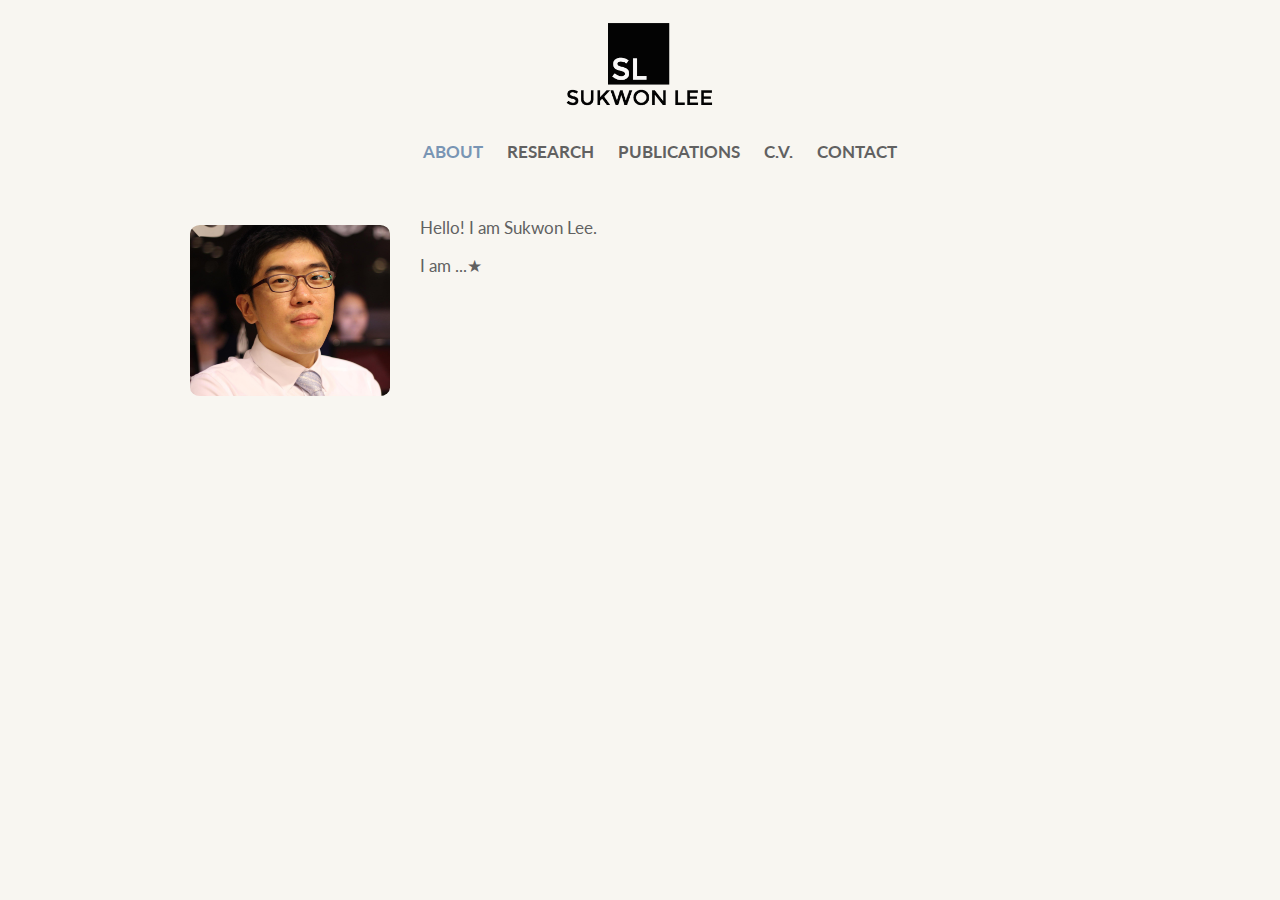
==== index.html @ 39a6b977 "Start to create my homepage" ====
<!DOCTYPE html>
<html lang="en">
<head>
	<title>Sukwon Lee</title>
	<meta charset="utf-8">
	<meta name="author" content="Sukwon Lee">
	<meta name="keywords" content="Sukwon Lee, Sukwon, Purdue, Industrial Engineering, Human Factors, Visualization, Visualization Literacy">
	<!-- <meta name="description" content=""> -->
	<meta name="viewport" content="width=device-width; initial-scale=1; maximum-scale=1">
	<link type="text/css" rel="stylesheet" href="css/styles.css" />
	<!--[if IE]> <script src="http://html5shiv.googlecode.com/svn/trunk/html5.js"></script><![endif]-->
	<link href='http://fonts.googleapis.com/css?family=Lato:300' rel='stylesheet' type='text/css'>
</head>

<body>
	<header>
		<a href="./index.html" id="logo"><img src="img/sukwon_logo.png" /></a>
		<nav>
			
			<a href="#" id="menu-icon" ></a>
			<ul>
				<li class="nav-item"><a href="./index.html" class="current nav-link">ABOUT</a></li>
				<li class="nav-item"><a href="./research.html" class="nav-link">RESEARCH</a></li>
				<li class="nav-item"><a href="./publications.html" class="nav-link">PUBLICATIONS</a></li>
				<li class="nav-item"><a href="./cv.html" class="nav-link">C.V.</a></li>
				<li class="nav-item"><a href="./contact.html" class="nav-link">CONTACT</a></li>
			</ul>
		</nav>
	</header>

	<section id="wrapper">
		<div class="left-section"><img id="photo" src="img/sukwon_1.jpg" /></div>
		<div class="right-section" id="about">
			<p>Hello! I am Sukwon Lee.</p>
			<p>I am ...&#x2605;</p>
		</div>

	</section>

</body>
</html>
---- css/styles.css ----
/*RESET*/
/*html, body, div, span, applet, object, iframe, h1, h2, h3, h4, h5, h6, p, blockquote, pre, a, abbr, acronym, address, big, cite, code, del, dfn, em, font, img, ins, kbd, q, s, samp, small, strike, strong, sub, sup, tt, var, b, u, i, center, dl, dt, dd, ol, ul, li, fieldset, form, label, legend, table, caption, tbody, tfoot, thead, tr, th, td {margin:0; padding:0; border:0; outline:0; font-size:100%; vertical-align:baseline; background:transparent;} body {line-height: 1;}ol, ul{list-style:none;} blockquote, q{quotes:none;} blockquote:before, blockquote:after, q:before, q:after{content:'';content:none;} :focus{outline:0;} ins{text-decoration:none;} del{text-decoration:line-through;} table{border-collapse:collapse; border-spacing:0;}*/

/*MAIN*/

body { 
	font-size: 1.05em;
	line-height: 1.25em;
	/*font-family: 'Open Sans', sans-serif;*/
	/*font-family: 'Questrial', sans-serif;*/
	font-family: 'Lato', sans-serif;
	background: #f8f6f1;
	color: #616161;
}

.nav-link {
	color: #616161;
	text-decoration: none;
}

a:hover {
	color: #7995b4;
}

.nav-item {
	display: inline-block;
	padding: 10px;
	font-weight: bold;
}

img {
	width: 100%;
}

header {
	background: #f8f6f1;
	width: 100%;
	height: 180px;
	position: fixed;
	top: 0;
	left: 0;
	z-index: 100;
}

#logo{
	margin-right: auto;
	margin-left: auto;
	max-width: 900px;
	margin-top: 20px;
	width: 150px;
	height: auto;
	display: block;
}

nav {
	margin-right: auto;
	margin-left: auto;
	margin-top: 10px;
	max-width: 900px;
	display:block;
	text-align:center;
}

#menu-icon {
	margin-right: auto;
	margin-left: auto;
	display: hidden;
	width: 40px;
	height: 40px;
	background: url(../img/menu_icon.png) center;
	background-size: 40px 40px;
}

a:hover#menu-icon {
	background-color: #7995b4;
}

ul {
	list-style: none;
}

.current {
	color: #7995b4;
}

#wrapper {
	margin: 180px auto 40px;
	max-width: 900px;
	position: relative;
	padding: 20px
}

.left-section {
	margin-top: 25px;
	width: 230px;
	float: left;
}

#photo {
	width: 200px;
	height: auto;
	border-radius: 5%;
}

.title {
	color: #7995b4;
	font-weight: bold;
	text-decoration: none;
}

.link {
	color: #7995b4;
	/*font-weight: bold;*/
	text-decoration: none;
}

#mail {
	margin-right: auto;
	margin-left: auto;
	width: 30px;
	height: auto;
	margin-top: -5px;
	display: block;
}


/*MEDIA QUERY*/
@media only screen and (max-width : 640px) {

	header {
		position: absolute;
	}

	#menu-icon {
		display:inline-block;
	}

	nav ul, nav:active ul { 
		display: none;
		position: absolute;
		padding: 20px;
		background: #fff;
		border: 5px solid #444;
		right: 20px;
		top: 60px;
		width: 50%;
		border-radius: 4px 0 4px 4px;
	}

	nav li {
		text-align: center;
		width: 100%;
		padding: 10px 0;
		margin: 0;
	}

	nav:hover ul {
		display: block;
	}

	.left-section {
		margin-right: auto;
		margin-left: auto;
		margin-top: 25px;
		width: 200px;
		float: none;
		display: block;
	}
}
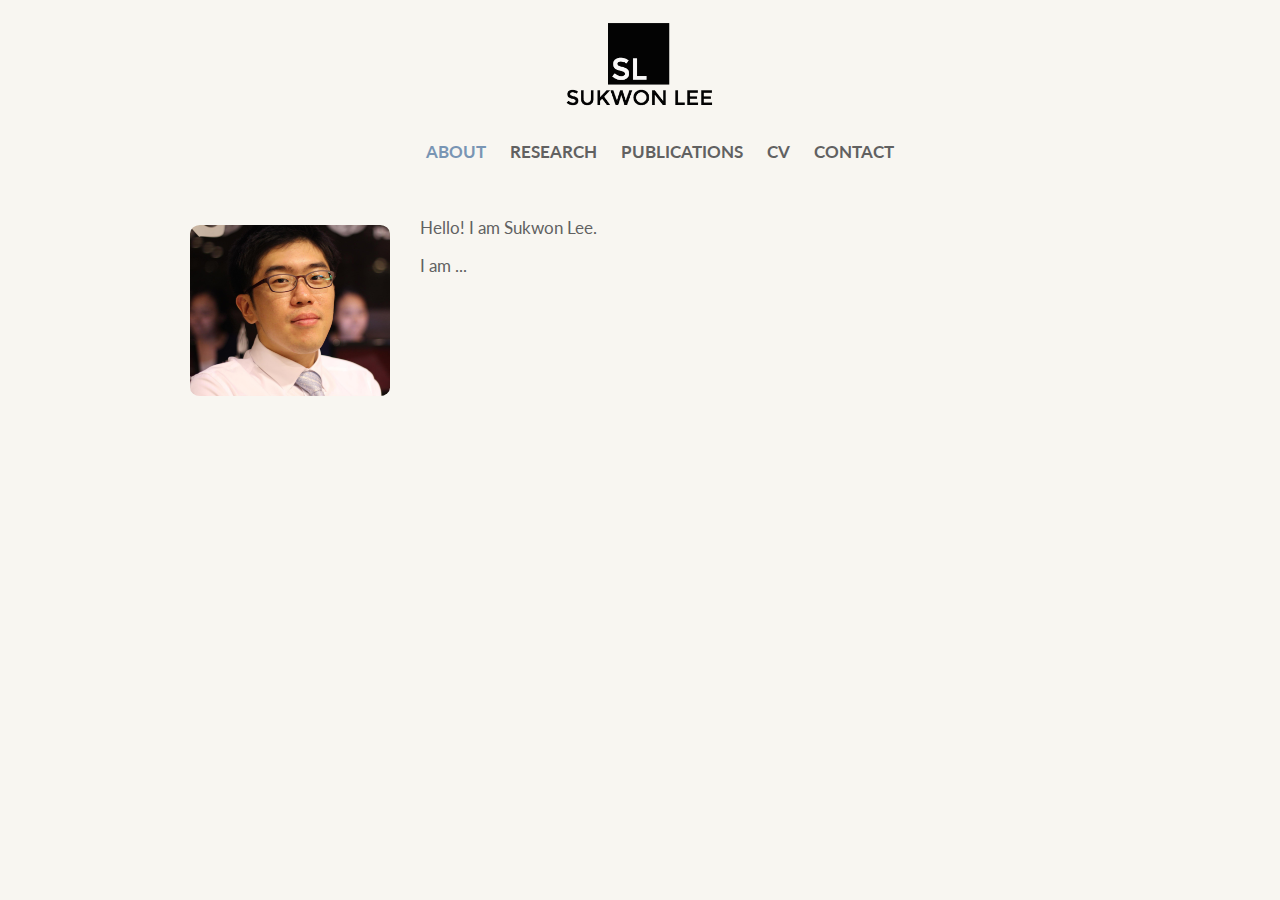
==== commit ecd0b64b: "Edit Publications and CV pages" ====
--- a/index.html
+++ b/index.html
@@ -22,7 +22,7 @@
 				<li class="nav-item"><a href="./index.html" class="current nav-link">ABOUT</a></li>
 				<li class="nav-item"><a href="./research.html" class="nav-link">RESEARCH</a></li>
 				<li class="nav-item"><a href="./publications.html" class="nav-link">PUBLICATIONS</a></li>
-				<li class="nav-item"><a href="./cv.html" class="nav-link">C.V.</a></li>
+				<li class="nav-item"><a href="./cv.html" class="nav-link">CV</a></li>
 				<li class="nav-item"><a href="./contact.html" class="nav-link">CONTACT</a></li>
 			</ul>
 		</nav>
@@ -32,7 +32,7 @@
 		<div class="left-section"><img id="photo" src="img/sukwon_1.jpg" /></div>
 		<div class="right-section" id="about">
 			<p>Hello! I am Sukwon Lee.</p>
-			<p>I am ...&#x2605;</p>
+			<p>I am ...</p>
 		</div>
 
 	</section>
--- a/css/styles.css
+++ b/css/styles.css
@@ -1,13 +1,8 @@
-/*RESET*/
-/*html, body, div, span, applet, object, iframe, h1, h2, h3, h4, h5, h6, p, blockquote, pre, a, abbr, acronym, address, big, cite, code, del, dfn, em, font, img, ins, kbd, q, s, samp, small, strike, strong, sub, sup, tt, var, b, u, i, center, dl, dt, dd, ol, ul, li, fieldset, form, label, legend, table, caption, tbody, tfoot, thead, tr, th, td {margin:0; padding:0; border:0; outline:0; font-size:100%; vertical-align:baseline; background:transparent;} body {line-height: 1;}ol, ul{list-style:none;} blockquote, q{quotes:none;} blockquote:before, blockquote:after, q:before, q:after{content:'';content:none;} :focus{outline:0;} ins{text-decoration:none;} del{text-decoration:line-through;} table{border-collapse:collapse; border-spacing:0;}*/
-
 /*MAIN*/
 
 body { 
 	font-size: 1.05em;
 	line-height: 1.25em;
-	/*font-family: 'Open Sans', sans-serif;*/
-	/*font-family: 'Questrial', sans-serif;*/
 	font-family: 'Lato', sans-serif;
 	background: #f8f6f1;
 	color: #616161;
@@ -84,7 +79,7 @@
 }
 
 #wrapper {
-	margin: 180px auto 40px;
+	margin: 180px auto 70px;
 	max-width: 900px;
 	position: relative;
 	padding: 20px
@@ -102,6 +97,10 @@
 	border-radius: 5%;
 }
 
+h3 {
+	clear: both;
+}
+
 .title {
 	color: #7995b4;
 	font-weight: bold;
@@ -110,8 +109,26 @@
 
 .link {
 	color: #7995b4;
-	/*font-weight: bold;*/
+	font-weight: bold;
 	text-decoration: none;
+}
+
+.my-name {
+	font-weight: bold;
+	text-decoration: underline;
+}
+
+.cv-content {
+	width: 600px;
+	float: left;
+	clear: left;
+	display: block;
+	margin-left: 40px;
+}
+
+.cv-date {
+	margin-left: 600;
+	display: block;
 }
 
 #mail {
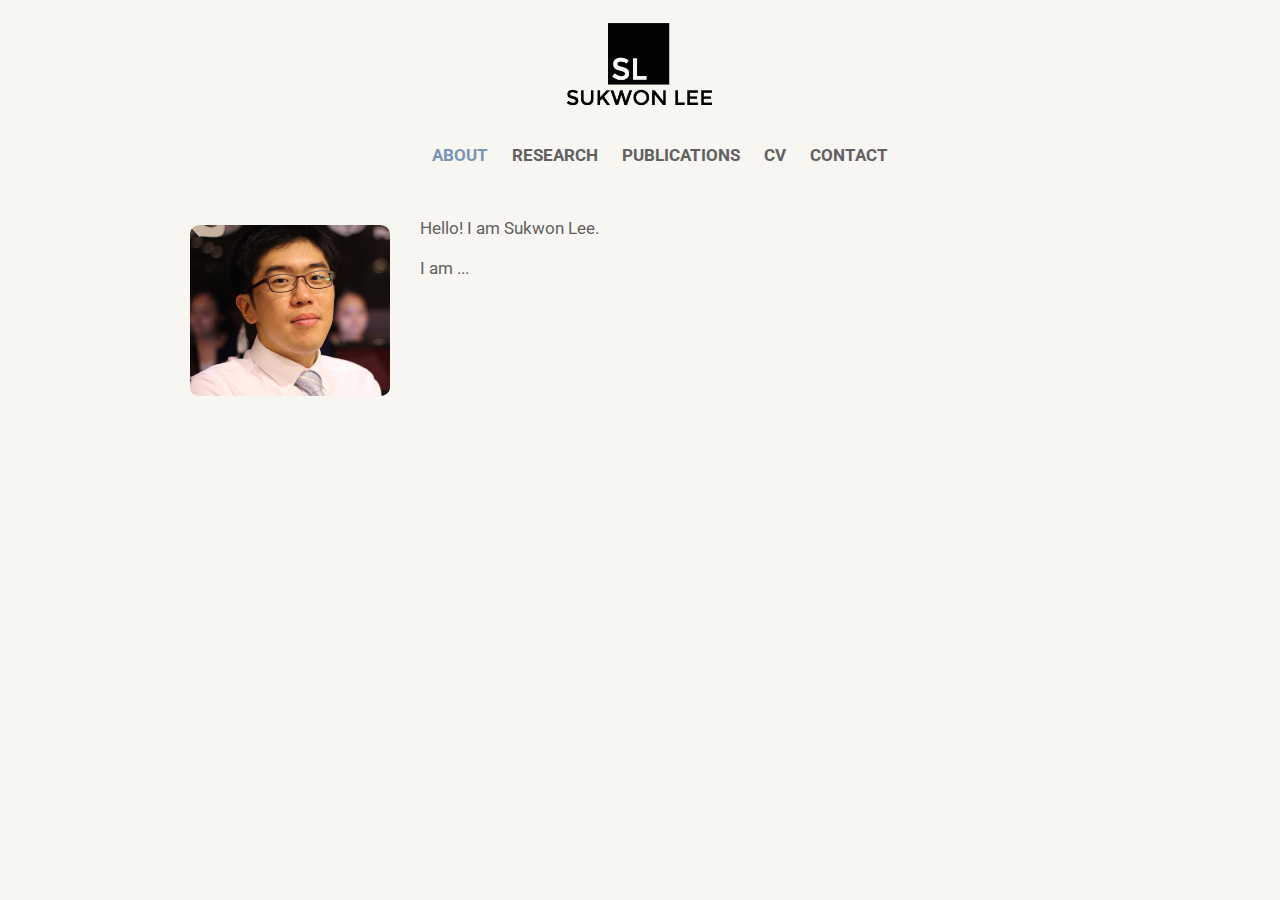
==== commit 916726b8: "Change font" ====
--- a/index.html
+++ b/index.html
@@ -2,6 +2,9 @@
 <html lang="en">
 <head>
 	<title>Sukwon Lee</title>
+	<!-- favicon -->
+	<link rel="shortcut icon" href="img/favicon.ico" type="image/x-icon">
+	<link rel="icon" href="img/favicon.ico" type="image/x-icon">
 	<meta charset="utf-8">
 	<meta name="author" content="Sukwon Lee">
 	<meta name="keywords" content="Sukwon Lee, Sukwon, Purdue, Industrial Engineering, Human Factors, Visualization, Visualization Literacy">
@@ -9,7 +12,18 @@
 	<meta name="viewport" content="width=device-width; initial-scale=1; maximum-scale=1">
 	<link type="text/css" rel="stylesheet" href="css/styles.css" />
 	<!--[if IE]> <script src="http://html5shiv.googlecode.com/svn/trunk/html5.js"></script><![endif]-->
-	<link href='http://fonts.googleapis.com/css?family=Lato:300' rel='stylesheet' type='text/css'>
+	<link href='http://fonts.googleapis.com/css?family=Roboto:300' rel='stylesheet' type='text/css'>
+	<!-- Google Analytics -->
+	<script>
+	  (function(i,s,o,g,r,a,m){i['GoogleAnalyticsObject']=r;i[r]=i[r]||function(){
+	  (i[r].q=i[r].q||[]).push(arguments)},i[r].l=1*new Date();a=s.createElement(o),
+	  m=s.getElementsByTagName(o)[0];a.async=1;a.src=g;m.parentNode.insertBefore(a,m)
+	  })(window,document,'script','//www.google-analytics.com/analytics.js','ga');
+
+	  ga('create', 'UA-63895957-1', 'auto');
+	  ga('send', 'pageview');
+
+	</script>
 </head>
 
 <body>
--- a/css/styles.css
+++ b/css/styles.css
@@ -2,8 +2,8 @@
 
 body { 
 	font-size: 1.05em;
-	line-height: 1.25em;
-	font-family: 'Lato', sans-serif;
+	line-height: 1.40em;
+	font-family: 'Roboto', sans-serif;
 	background: #f8f6f1;
 	color: #616161;
 }
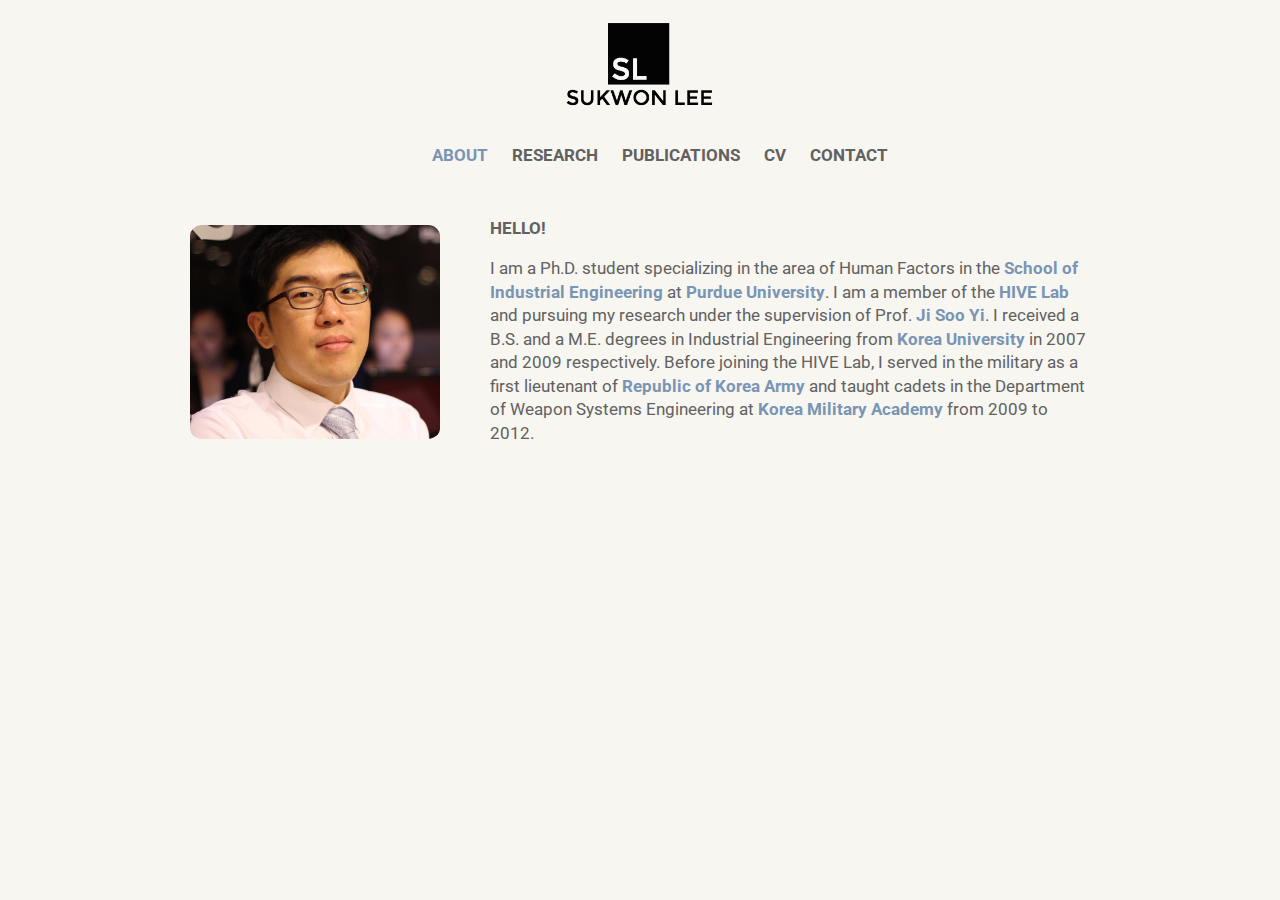
==== commit 6d564b74: "Update homepage" ====
--- a/index.html
+++ b/index.html
@@ -43,10 +43,18 @@
 	</header>
 
 	<section id="wrapper">
-		<div class="left-section"><img id="photo" src="img/sukwon_1.jpg" /></div>
+		<div class="left-section">
+			<img id="photo" src="img/sukwon_1.jpg" />
+		</div>
+
 		<div class="right-section" id="about">
-			<p>Hello! I am Sukwon Lee.</p>
-			<p>I am ...</p>
+			<p><strong>HELLO!</strong></p>
+			<p>
+				I am a Ph.D. student specializing in the area of Human Factors in the <a href="https://engineering.purdue.edu/IE" target="_blank" class="link">School of Industrial Engineering</a> at <a href="http://www.purdue.edu/" target="_blank" class="link">Purdue University</a>. I am a member of the <a href="https://engineering.purdue.edu/HIVELab/wiki/pmwiki.php/" target="_blank" class="link">HIVE Lab</a> and pursuing my research under the supervision of Prof. <a href="https://engineering.purdue.edu/HIVELab/wiki/pmwiki.php/JiSooYi" target="_blank" class="link">Ji Soo Yi</a>. I received a B.S. and a M.E. degrees in Industrial Engineering from <a href="http://korea.ac.kr/mbshome/mbs/university/index.do" target="_blank" class="link">Korea University</a> in 2007 and 2009 respectively. Before joining the HIVE Lab, I served in the military as a first lieutenant of <a href="http://www.army.mil.kr/webapp/user/indexMain.do?siteId=army" target="_blank" class="link">Republic of Korea Army</a> and taught cadets in the Department of Weapon Systems Engineering at <a href="http://www.kma.ac.kr/" target="_blank" class="link">Korea Military Academy</a> from 2009 to 2012. 
+			</p>
+<!-- 			<p>
+				My main areas of interest are
+			</p> -->
 		</div>
 
 	</section>
--- a/css/styles.css
+++ b/css/styles.css
@@ -8,13 +8,17 @@
 	color: #616161;
 }
 
+.center {
+	text-align: center;
+}
+
 .nav-link {
 	color: #616161;
 	text-decoration: none;
 }
 
 a:hover {
-	color: #7995b4;
+	color: #3191fc;
 }
 
 .nav-item {
@@ -87,12 +91,12 @@
 
 .left-section {
 	margin-top: 25px;
-	width: 230px;
+	width: 300px;
 	float: left;
 }
 
 #photo {
-	width: 200px;
+	width: 250px;
 	height: auto;
 	border-radius: 5%;
 }
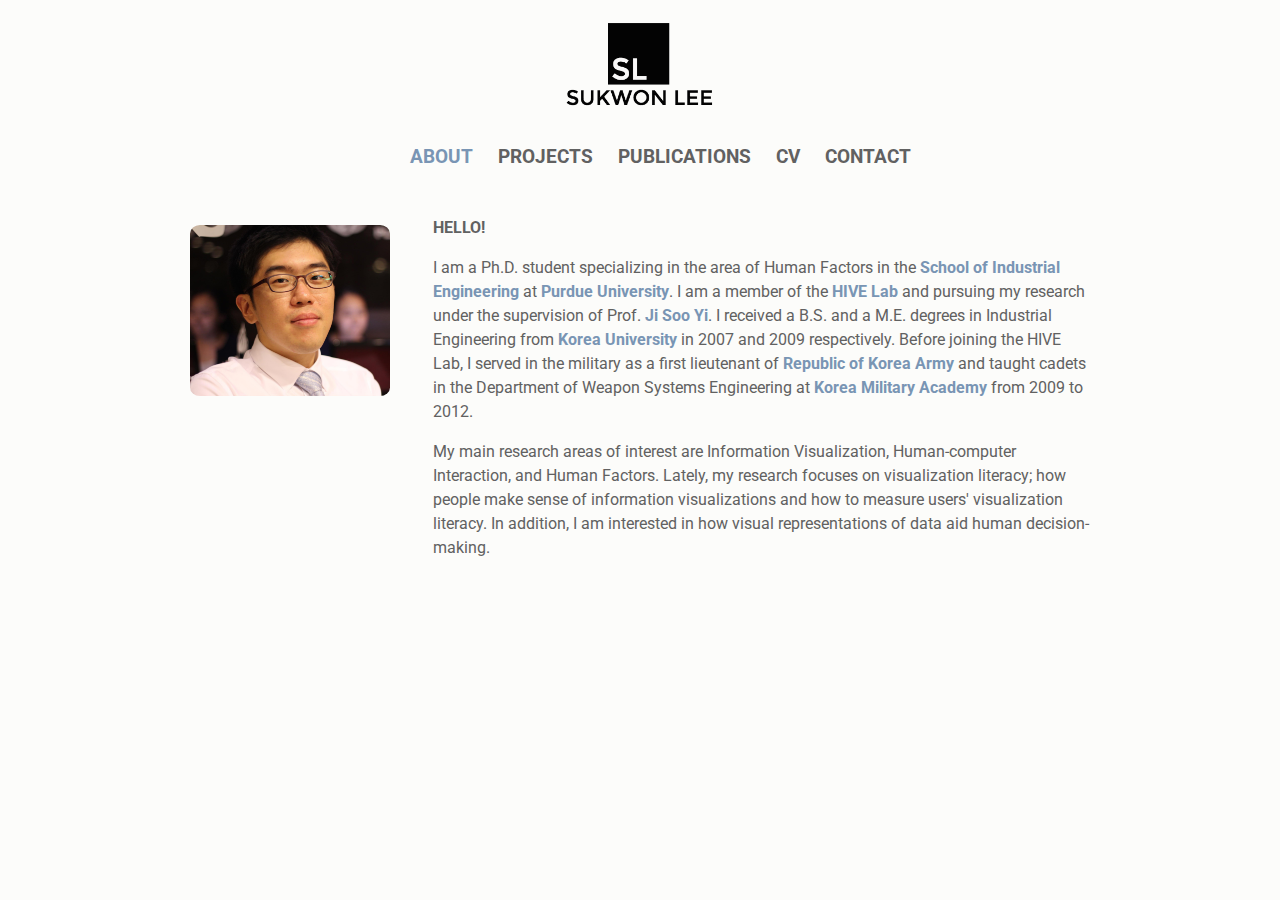
==== commit e47d8cad: "Update Projects page" ====
--- a/index.html
+++ b/index.html
@@ -34,7 +34,7 @@
 			<a href="#" id="menu-icon" ></a>
 			<ul>
 				<li class="nav-item"><a href="./index.html" class="current nav-link">ABOUT</a></li>
-				<li class="nav-item"><a href="./research.html" class="nav-link">RESEARCH</a></li>
+				<li class="nav-item"><a href="./projects.html" class="nav-link">PROJECTS</a></li>
 				<li class="nav-item"><a href="./publications.html" class="nav-link">PUBLICATIONS</a></li>
 				<li class="nav-item"><a href="./cv.html" class="nav-link">CV</a></li>
 				<li class="nav-item"><a href="./contact.html" class="nav-link">CONTACT</a></li>
@@ -52,9 +52,9 @@
 			<p>
 				I am a Ph.D. student specializing in the area of Human Factors in the <a href="https://engineering.purdue.edu/IE" target="_blank" class="link">School of Industrial Engineering</a> at <a href="http://www.purdue.edu/" target="_blank" class="link">Purdue University</a>. I am a member of the <a href="https://engineering.purdue.edu/HIVELab/wiki/pmwiki.php/" target="_blank" class="link">HIVE Lab</a> and pursuing my research under the supervision of Prof. <a href="https://engineering.purdue.edu/HIVELab/wiki/pmwiki.php/JiSooYi" target="_blank" class="link">Ji Soo Yi</a>. I received a B.S. and a M.E. degrees in Industrial Engineering from <a href="http://korea.ac.kr/mbshome/mbs/university/index.do" target="_blank" class="link">Korea University</a> in 2007 and 2009 respectively. Before joining the HIVE Lab, I served in the military as a first lieutenant of <a href="http://www.army.mil.kr/webapp/user/indexMain.do?siteId=army" target="_blank" class="link">Republic of Korea Army</a> and taught cadets in the Department of Weapon Systems Engineering at <a href="http://www.kma.ac.kr/" target="_blank" class="link">Korea Military Academy</a> from 2009 to 2012. 
 			</p>
-<!-- 			<p>
-				My main areas of interest are
-			</p> -->
+			<p>
+				My main research areas of interest are Information Visualization, Human-computer Interaction, and Human Factors. Lately, my research focuses on visualization literacy; how people make sense of information visualizations and how to measure users' visualization literacy. In addition, I am interested in how visual representations of data aid human decision-making. 			
+			</p>
 		</div>
 
 	</section>
--- a/css/styles.css
+++ b/css/styles.css
@@ -1,10 +1,10 @@
 /*MAIN*/
 
 body { 
-	font-size: 1.05em;
-	line-height: 1.40em;
+	/*font-size: 1.0em;*/
+	line-height: 1.5em;
 	font-family: 'Roboto', sans-serif;
-	background: #f8f6f1;
+	background: #fcfcfa;
 	color: #616161;
 }
 
@@ -32,7 +32,8 @@
 }
 
 header {
-	background: #f8f6f1;
+	font-size: 1.2em;
+	background: #fcfcfa;
 	width: 100%;
 	height: 180px;
 	position: fixed;
@@ -83,6 +84,7 @@
 }
 
 #wrapper {
+	font-size: 1.0em;
 	margin: 180px auto 70px;
 	max-width: 900px;
 	position: relative;
@@ -91,14 +93,38 @@
 
 .left-section {
 	margin-top: 25px;
-	width: 300px;
+	width: 27%;
 	float: left;
 }
 
+.right-section {
+	width: 73%;
+	float: right;
+}
+
 #photo {
-	width: 250px;
+	width: 200px;
 	height: auto;
 	border-radius: 5%;
+}
+
+.p-row {
+	width: 100%;
+	display: table;
+}
+
+.col-1 {
+	margin-top: 25px;
+	margin-right: 1em;
+	width: 48%;
+	float: left;
+}
+
+.col-2 {
+	margin-top: 25px;
+	margin-left: 1em;
+	width: 48%;
+	float: right;
 }
 
 h3 {
@@ -142,6 +168,20 @@
 	height: auto;
 	margin-top: -5px;
 	display: block;
+}
+
+.p-info {
+	font-size: 0.8em;
+	line-height: 1.2em;
+}
+
+#p-icon {
+	margin-right: 0.5em;
+	margin-left: auto;
+	width: auto;
+	height: 0.9em;
+	opacity: 0.7;
+	/*display: block;*/
 }
 
 
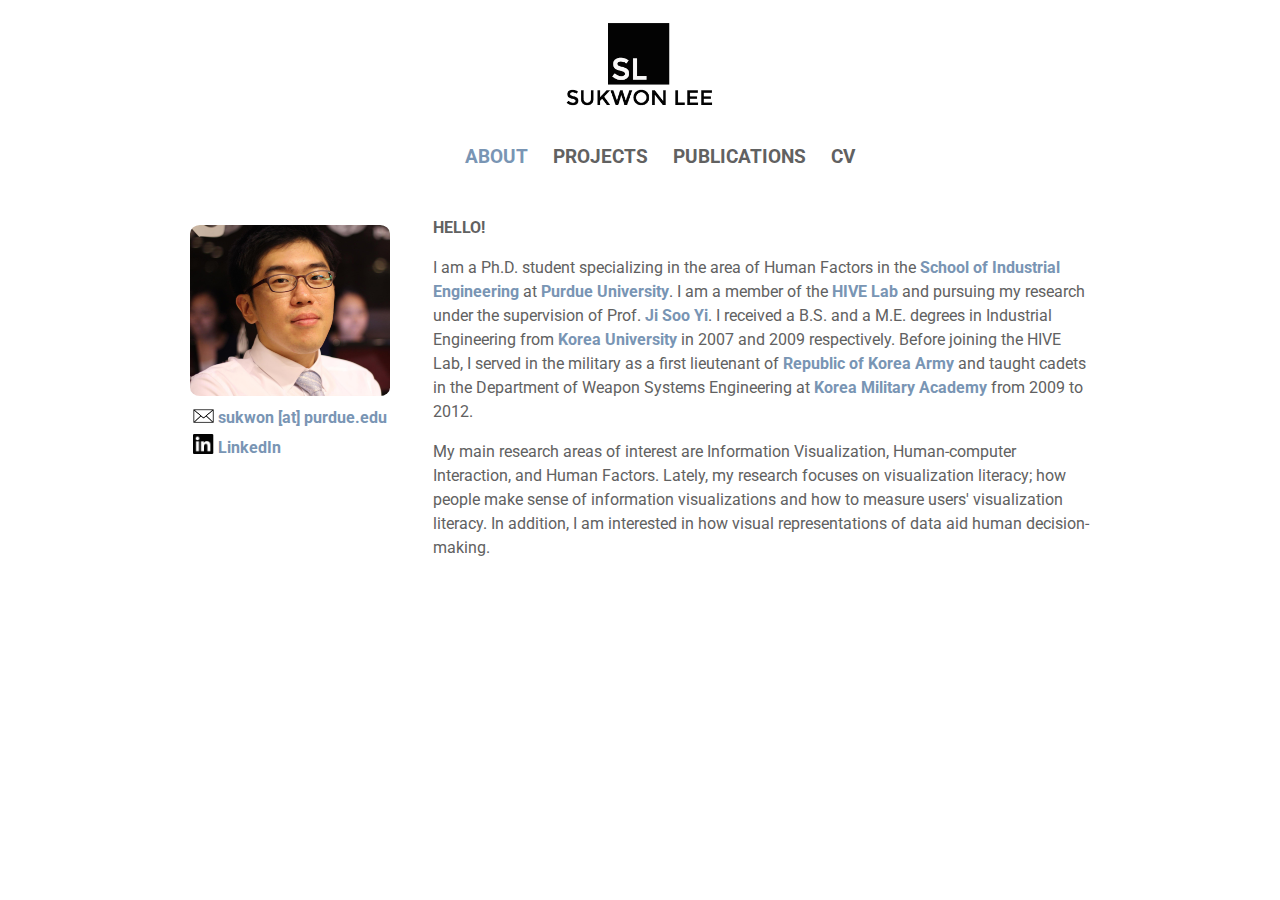
==== commit 72564498: "Update" ====
--- a/index.html
+++ b/index.html
@@ -37,14 +37,24 @@
 				<li class="nav-item"><a href="./projects.html" class="nav-link">PROJECTS</a></li>
 				<li class="nav-item"><a href="./publications.html" class="nav-link">PUBLICATIONS</a></li>
 				<li class="nav-item"><a href="./cv.html" class="nav-link">CV</a></li>
-				<li class="nav-item"><a href="./contact.html" class="nav-link">CONTACT</a></li>
+				<!-- <li class="nav-item"><a href="./contact.html" class="nav-link">CONTACT</a></li> -->
 			</ul>
 		</nav>
 	</header>
 
 	<section id="wrapper">
 		<div class="left-section">
-			<img id="photo" src="img/sukwon_1.jpg" />
+			<img id="photo" src="img/sukwon_1.jpg" /><br>
+			<table border="0">
+			  <tr>
+			    <td><img id="mail" src="img/mail.png" /></td>
+			    <td><a class="link" href="mailto:sukwon@purdue.edu">sukwon [at] purdue.edu</a></td>
+			  </tr>
+			  <tr>
+			    <td><img id="mail" src="img/linkedin.png" /></td>
+			    <td><a class="link" href="https://www.linkedin.com/in/sukwonlee" target="_blank">LinkedIn</a></td>
+			  </tr>
+			</table>
 		</div>
 
 		<div class="right-section" id="about">
--- a/css/styles.css
+++ b/css/styles.css
@@ -4,7 +4,8 @@
 	/*font-size: 1.0em;*/
 	line-height: 1.5em;
 	font-family: 'Roboto', sans-serif;
-	background: #fcfcfa;
+	/*background: #fcfcfa;*/
+	background: #ffffff;
 	color: #616161;
 }
 
@@ -33,7 +34,8 @@
 
 header {
 	font-size: 1.2em;
-	background: #fcfcfa;
+	/*background: #fcfcfa;*/
+	background: #ffffff;
 	width: 100%;
 	height: 180px;
 	position: fixed;
@@ -164,10 +166,17 @@
 #mail {
 	margin-right: auto;
 	margin-left: auto;
-	width: 30px;
+	width: 1.3em;
 	height: auto;
-	margin-top: -5px;
-	display: block;
+	/*margin-top: -5px;*/
+	/*display: block;*/
+}
+
+.p-img {
+	width: 300px;
+	height: 140px;
+	border: 5px solid #ffffff;
+	outline: 1px solid #afafaf;
 }
 
 .p-info {
@@ -181,9 +190,7 @@
 	width: auto;
 	height: 0.9em;
 	opacity: 0.7;
-	/*display: block;*/
-}
-
+}
 
 /*MEDIA QUERY*/
 @media only screen and (max-width : 640px) {
